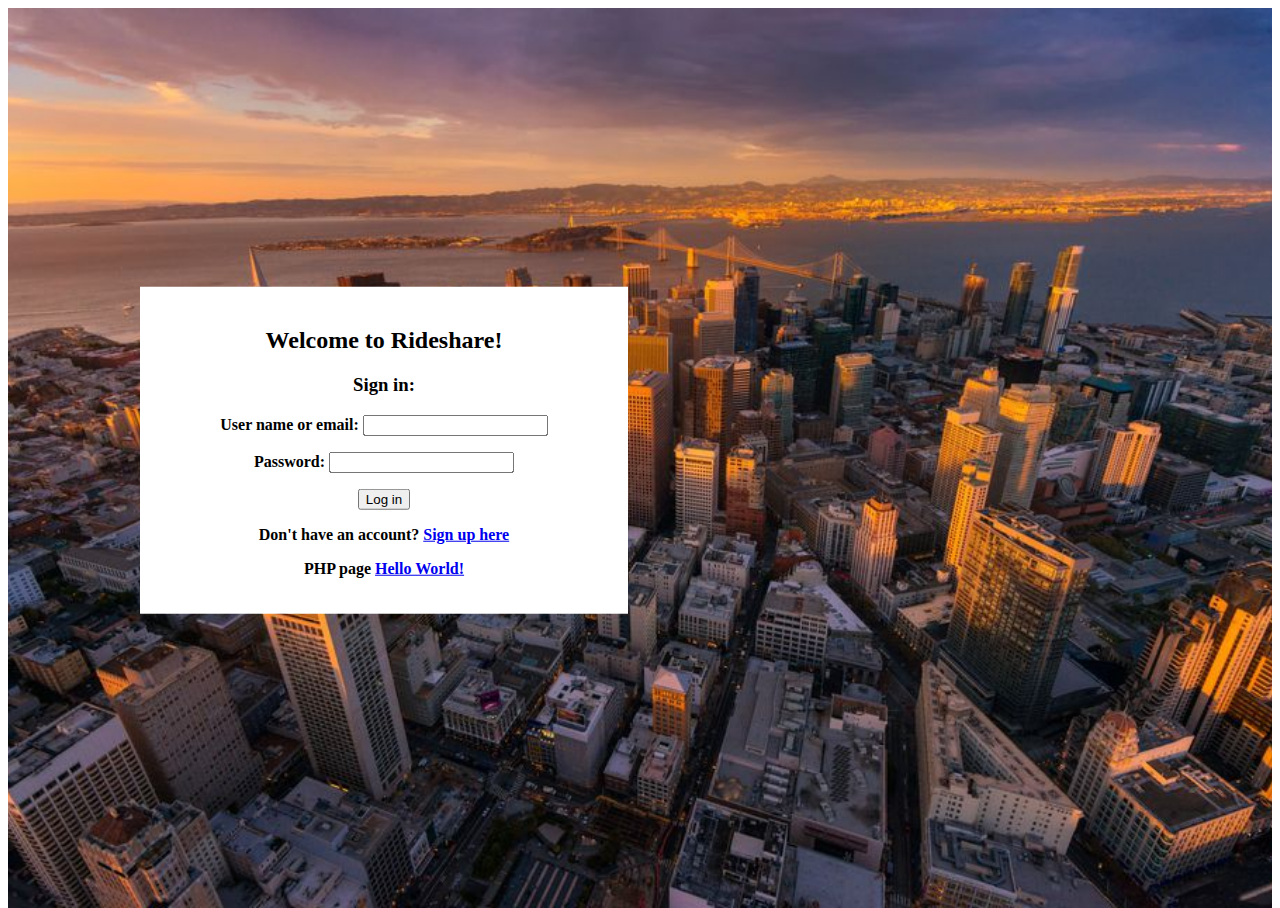
==== index.html @ 59cf5562 "First commit" ====
<!DOCTYPE html>

<html>
	<head>
		<meta charset="utf-8">
		<link rel="stylesheet" type="text/css" href="css/style.css">
		
		<title>Rideshare App</title>
	</head>
	<body>
		<div class="bg-image"></div>
		<div class="bg-text">
			<h2>Welcome to Rideshare!</h2>
			<h3>Sign in:&#10</h3>
			<form name="signin">
				<p>User name or email:
				<input type="text" name="username"> </p>
				<p>Password:
				<input type="password" name="psw"> </p>
				
				<input type="submit" value="Log in">
				<p>Don't have an account?
					<a href="pages/signup.html">Sign up here</a></p>
				<p>PHP page
					<a href="pages/hello.php">Hello World!</a></p>
			</form>
		</div>
	</body>
</html>
---- css/style.css ----
body, html {
	height: 100%;
}
.bg-image {
	/* The image used comes from: 
	https://www.reddit.com/r/sanfrancisco/comments/9r4v37/a_view_of_the_palace_of_artsgolden_gate_bridge/ */
	
	background-image: url("../images/aerial.jpg");
	
	/* Full height */
	height:100%;
	
	/* Center and scale the image nicely */
	background-position: center;
	background-repeat: no-repeat;
	background-size: cover;
}
/* Position text in the middle of the page/image */
.bg-text {
  background-color: rgb(255,255,255); /* Fallback color */
  color: black;
  font-weight: bold;
  position: absolute;
  top: 50%;
  left: 30%;
  transform: translate(-50%, -50%);
  z-index: 2;
  width: 35%;
  padding: 20px;
  text-align: center;
}
p {
	margin-bottom: 1em;
}
table {
    font-family: arial, sans-serif;
    border-collapse: collapse;
    width: 100%;
    background-color: rgb(255,255,255); /* Fallback color */
    color: black;
    font-weight: bold;
    position: absolute;
}

td, th {
    border: 1px solid #dddddd;
    text-align: left;
    padding: 8px;
}

tr:nth-child(even) {
    background-color: #dddddd;
}
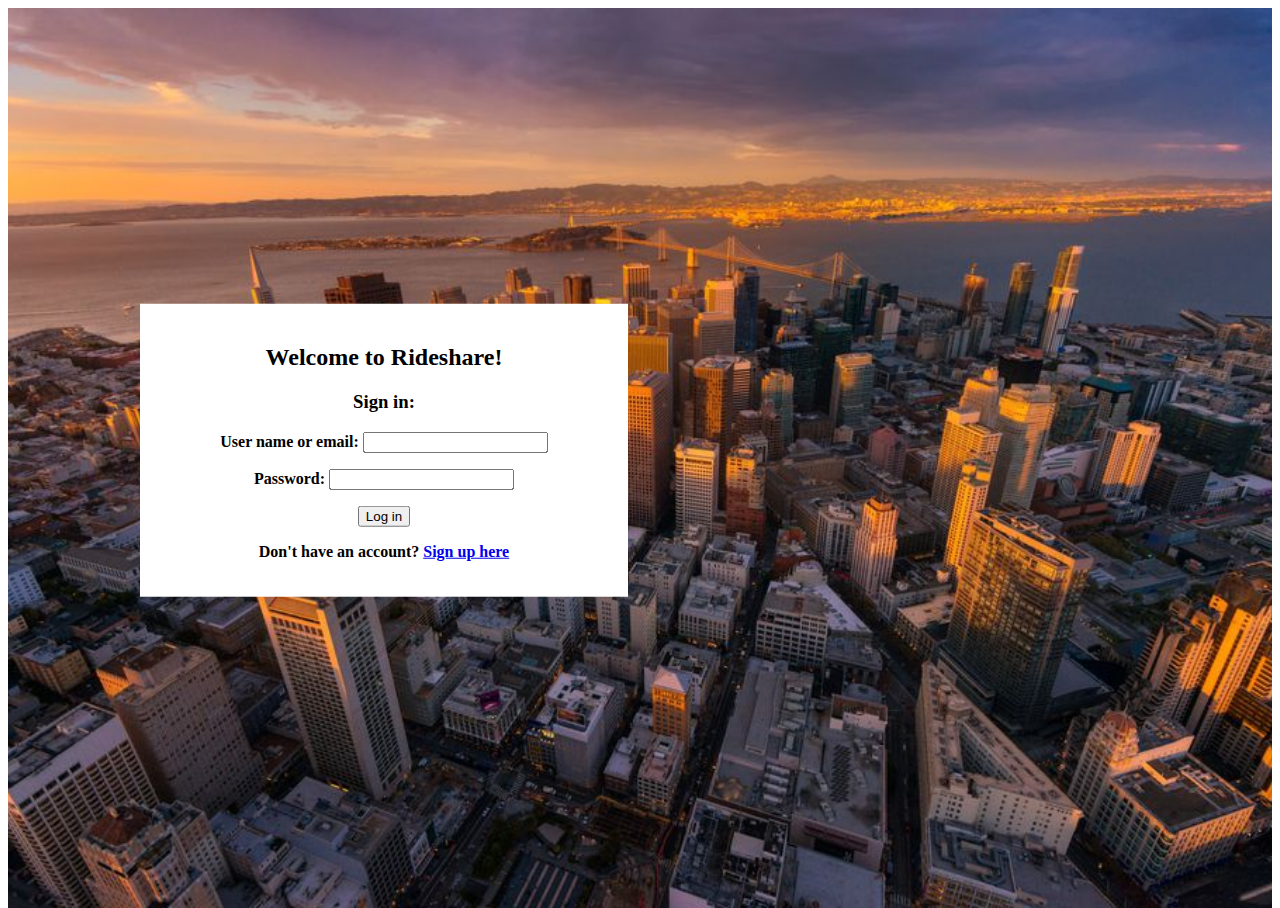
==== commit 18a445cc: "Form now is able to insert arbitrary user." ====
--- a/index.html
+++ b/index.html
@@ -1,4 +1,4 @@
-<!DOCTYPE html>
+﻿<!DOCTYPE html>
 
 <html>
 	<head>
@@ -21,8 +21,6 @@
 				<input type="submit" value="Log in">
 				<p>Don't have an account?
 					<a href="pages/signup.html">Sign up here</a></p>
-				<p>PHP page
-					<a href="pages/hello.php">Hello World!</a></p>
 			</form>
 		</div>
 	</body>
--- a/css/style.css
+++ b/css/style.css
@@ -35,8 +35,9 @@
 table {
     font-family: arial, sans-serif;
     border-collapse: collapse;
-    width: 100%;
-    background-color: rgb(255,255,255); /* Fallback color */
+    width: 90%;
+	margin:20px;
+    background-color: rgba(255,255,255, .4); /* Fallback color */
     color: black;
     font-weight: bold;
     position: absolute;
@@ -49,5 +50,5 @@
 }
 
 tr:nth-child(even) {
-    background-color: #dddddd;
+    background-color: rgba(100,100,100, .4);
 }